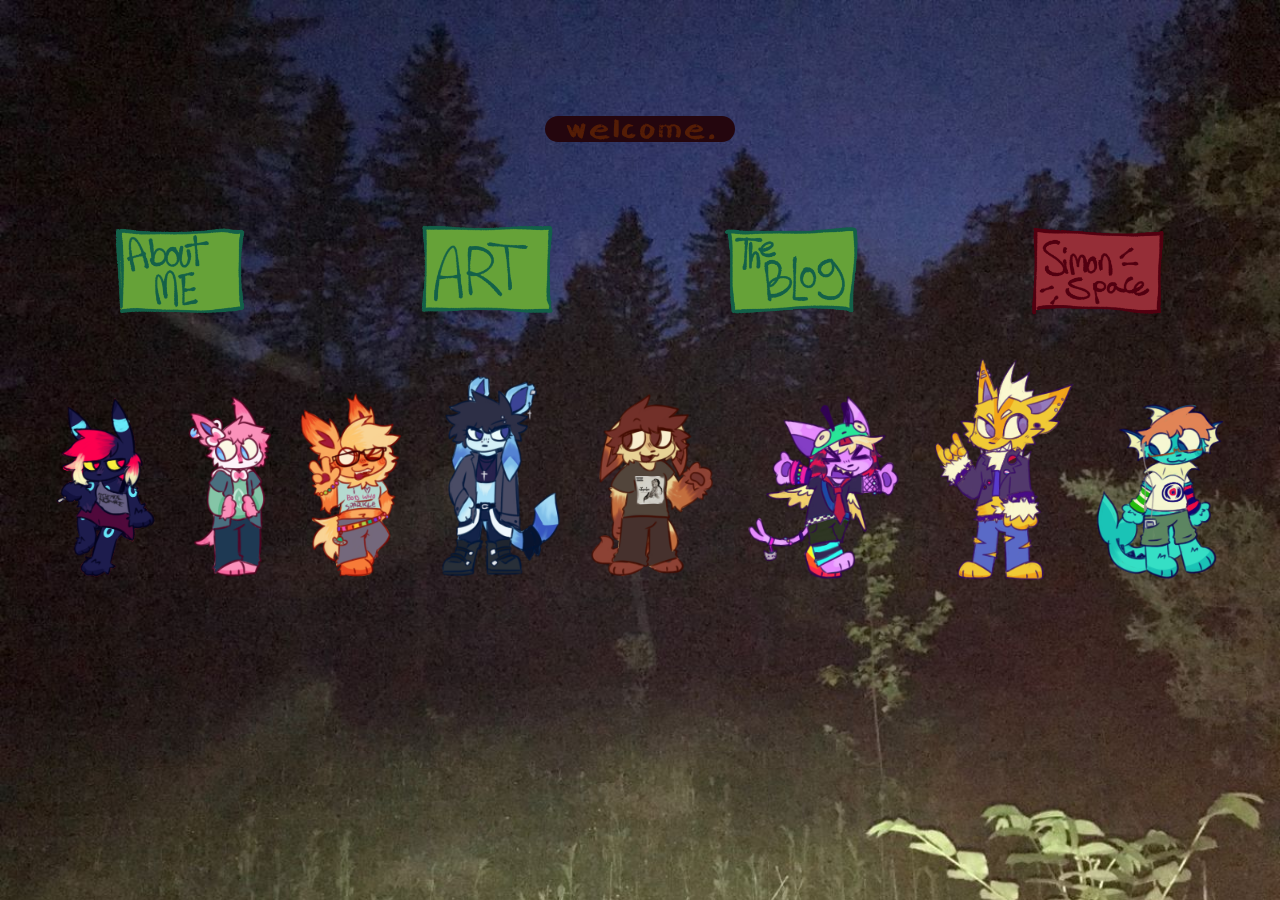
==== index.html @ 34e857a8 "This is the website woah" ====
<!DOCTYPE html>
<html>
  <head>
    <link rel="stylesheet" href="deers.css">
    <title>the forest</title>
    <link rel="shortcut icon" type="x-icon" href="important/skull.ico">
    <meta charset="UTF-8">
    <meta name="viewport" content="width=device-width, initial-scale=1.0">
  <style>
  #myImg:hover { 
  filter: saturate(3);
}
</style>
  </head>
  
  <body>


  <br><br>
  <center style="color:white; font-size:50px; font-family:chalk"><center>

  <br>

  
  <p style="width: 15%; background-color:rgb(36,6,14);border-radius: 25px;color:rgb(84,29,6); font-size:35px; font-family:chalk, cursive" class="center">welcome.</p>
  

  
  <a href="aboutme.html"><img class =greytime src="buttons/about me.gif"      width=140 ></a>
  <img class =greytime src="important/nothin.png"                             width=140 >
  <a href="artstuff.html"><img class =greytime src="buttons/art.gif"               width=140 ></a>
  <img class =greytime src="important/nothin.png"                             width=140 >
  <a href="theblogpart.html"><img class =greytime src="buttons/the blog.gif"  width=140 ></a>
  <img class =greytime src="important/nothin.png"                             width=140 >
  <a href="simonspace.html"><img class =greytime src="buttons/simonspace.gif" width=140 ></a>
<br><br>
<a href="nothin.html"><img id="myImg" src="eeveelutions/echo/umbreon.png"       width=120 ></a>
<a href="nothin.html"><img id="myImg" src="eeveelutions/miles/sylveon.png"      width=100 ></a>
<a href="nothin.html"><img id="myImg" src="eeveelutions/jupiter/flareon.png"    width=120 ></a>
<a href="nothin.html"><img id="myImg" src="eeveelutions/sylvia/glaceon.png"     width=140 ></a>
<a href="nothin.html"><img id="myImg" src="eeveelutions/calcium/leafeon.png"    width=140 ></a>
<a href="https://deers4fears.neocities.org/eeveelutions/chip/chip"><img id="myImg" src="eeveelutions/chip/espeon.png"        width=180 ></a>
<a href="https://deers4fears.neocities.org/eeveelutions/arrow/arrow"><img id="myImg" src="eeveelutions/arrow/jolteon.png"      width=150 ></a>
<a href="https://deers4fears.neocities.org/eeveelutions/finn/finn"><img id="myImg" src="eeveelutions/finn/vaporeon.png"      width=140 ></a>

  </center></center>
  </body>
---- deers.css ----
body{

      background-image: url(important/backgrounds/somethingintheforest.jpg);
      background-color: black;
      background-repeat: no-repeat;
      background-attachment: fixed;
      background-size: cover;
    }
    @font-face {
      font-family: 'chalk';
      src: url(important/fonts/Chalk.otf);
    }
    @font-face {
      font-family: 'comicsams';
      src: url(important/fonts/sansfont.ttf);
    }
    @font-face {
      font-family: 'chalkcoal';
      src: url(important/fonts/Chalkcoal.ttf);
    }
    @font-face {
      font-family: 'people';
      src: url(important/fonts/People.ttf);
    }
    
    
    
    .shadow{
    text-shadow: 0 0 5px #000000, 0 0 10px #000000, 0 0 15px #000000;
  
        }
        
.nospace {
  padding-top: 0px;
  padding: 0px;

}

.greytime:hover {
  filter: grayscale(100%);
}

.deepfry {
  filter: contrast(200%) brightness(150%);
}

@keyframes spin{
  from{ transform:rotate(0deg); }
  to{ transform:rotate(-360deg); }
}
#spin{
  animation: spin 3s infinite linear;
}


#spinhover:hover{
  animation: spin 5s infinite linear;
}



@keyframes shake {
  0% { transform: translate(1px, 1px) rotate(0deg); }
  10% { transform: translate(-1px, -2px) rotate(-1deg); }
  20% { transform: translate(-3px, 0px) rotate(1deg); }
  30% { transform: translate(3px, 2px) rotate(0deg); }
  40% { transform: translate(1px, -1px) rotate(1deg); }
  50% { transform: translate(-1px, 2px) rotate(-1deg); }
  60% { transform: translate(-3px, 1px) rotate(0deg); }
  70% { transform: translate(3px, 1px) rotate(-1deg); }
  80% { transform: translate(-1px, -1px) rotate(1deg); }
  90% { transform: translate(1px, 2px) rotate(0deg); }
  100% { transform: translate(1px, -2px) rotate(-1deg); }
}

#shake:hover { 
  animation: shake 1s;
  animation-iteration-count: infinite;
}
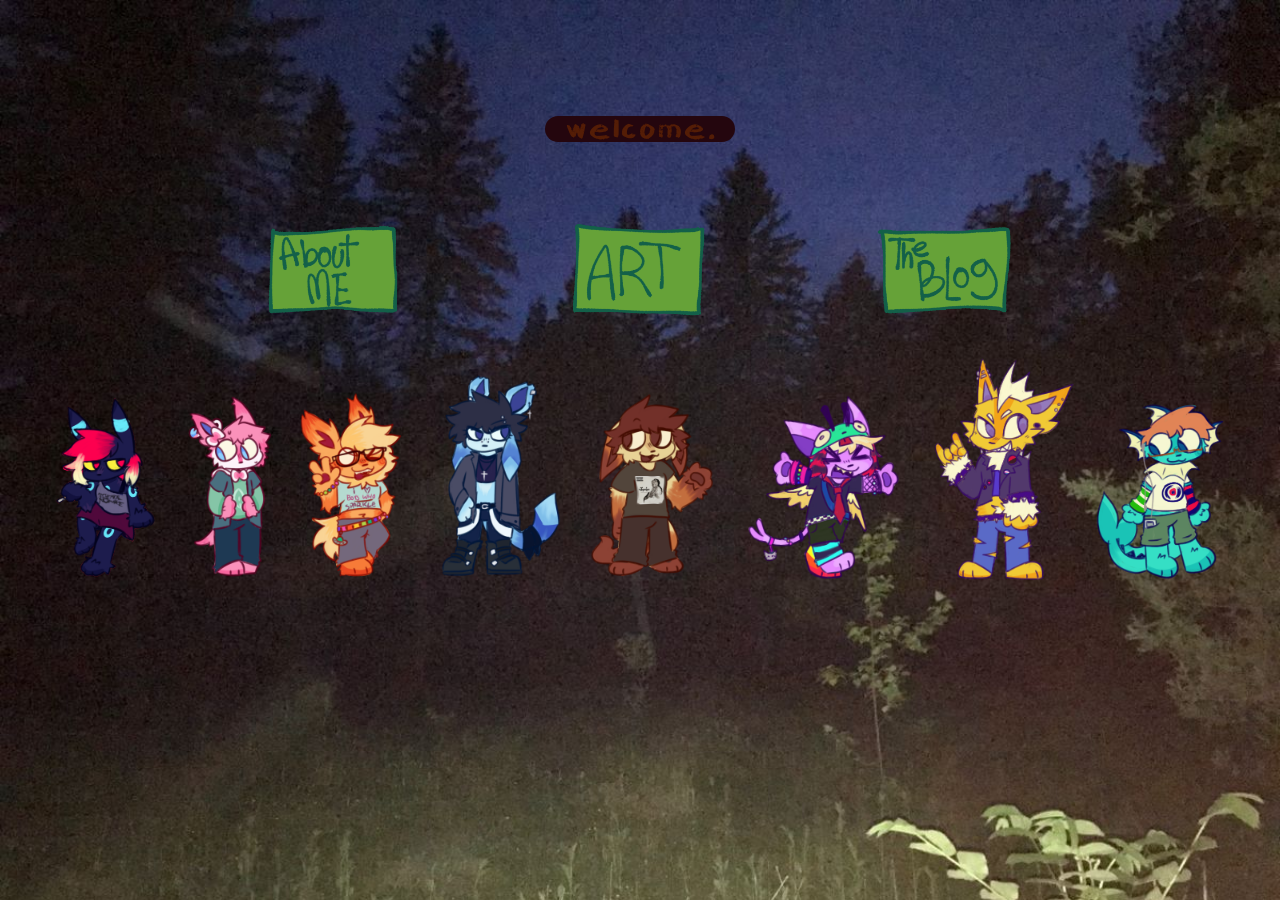
==== commit 3e810b9a: "No more SimonSpace on main page" ====
--- a/index.html
+++ b/index.html
@@ -31,8 +31,8 @@
   <a href="artstuff.html"><img class =greytime src="buttons/art.gif"               width=140 ></a>
   <img class =greytime src="important/nothin.png"                             width=140 >
   <a href="theblogpart.html"><img class =greytime src="buttons/the blog.gif"  width=140 ></a>
-  <img class =greytime src="important/nothin.png"                             width=140 >
-  <a href="simonspace.html"><img class =greytime src="buttons/simonspace.gif" width=140 ></a>
+  <!-- <img class =greytime src="important/nothin.png"                             width=140 >
+  <a href="simonspace.html"><img class =greytime src="buttons/simonspace.gif" width=140 ></a> -->
 <br><br>
 <a href="nothin.html"><img id="myImg" src="eeveelutions/echo/umbreon.png"       width=120 ></a>
 <a href="nothin.html"><img id="myImg" src="eeveelutions/miles/sylveon.png"      width=100 ></a>
@@ -44,4 +44,4 @@
 <a href="https://deers4fears.neocities.org/eeveelutions/finn/finn"><img id="myImg" src="eeveelutions/finn/vaporeon.png"      width=140 ></a>
 
   </center></center>
-  </body>+  </body>
